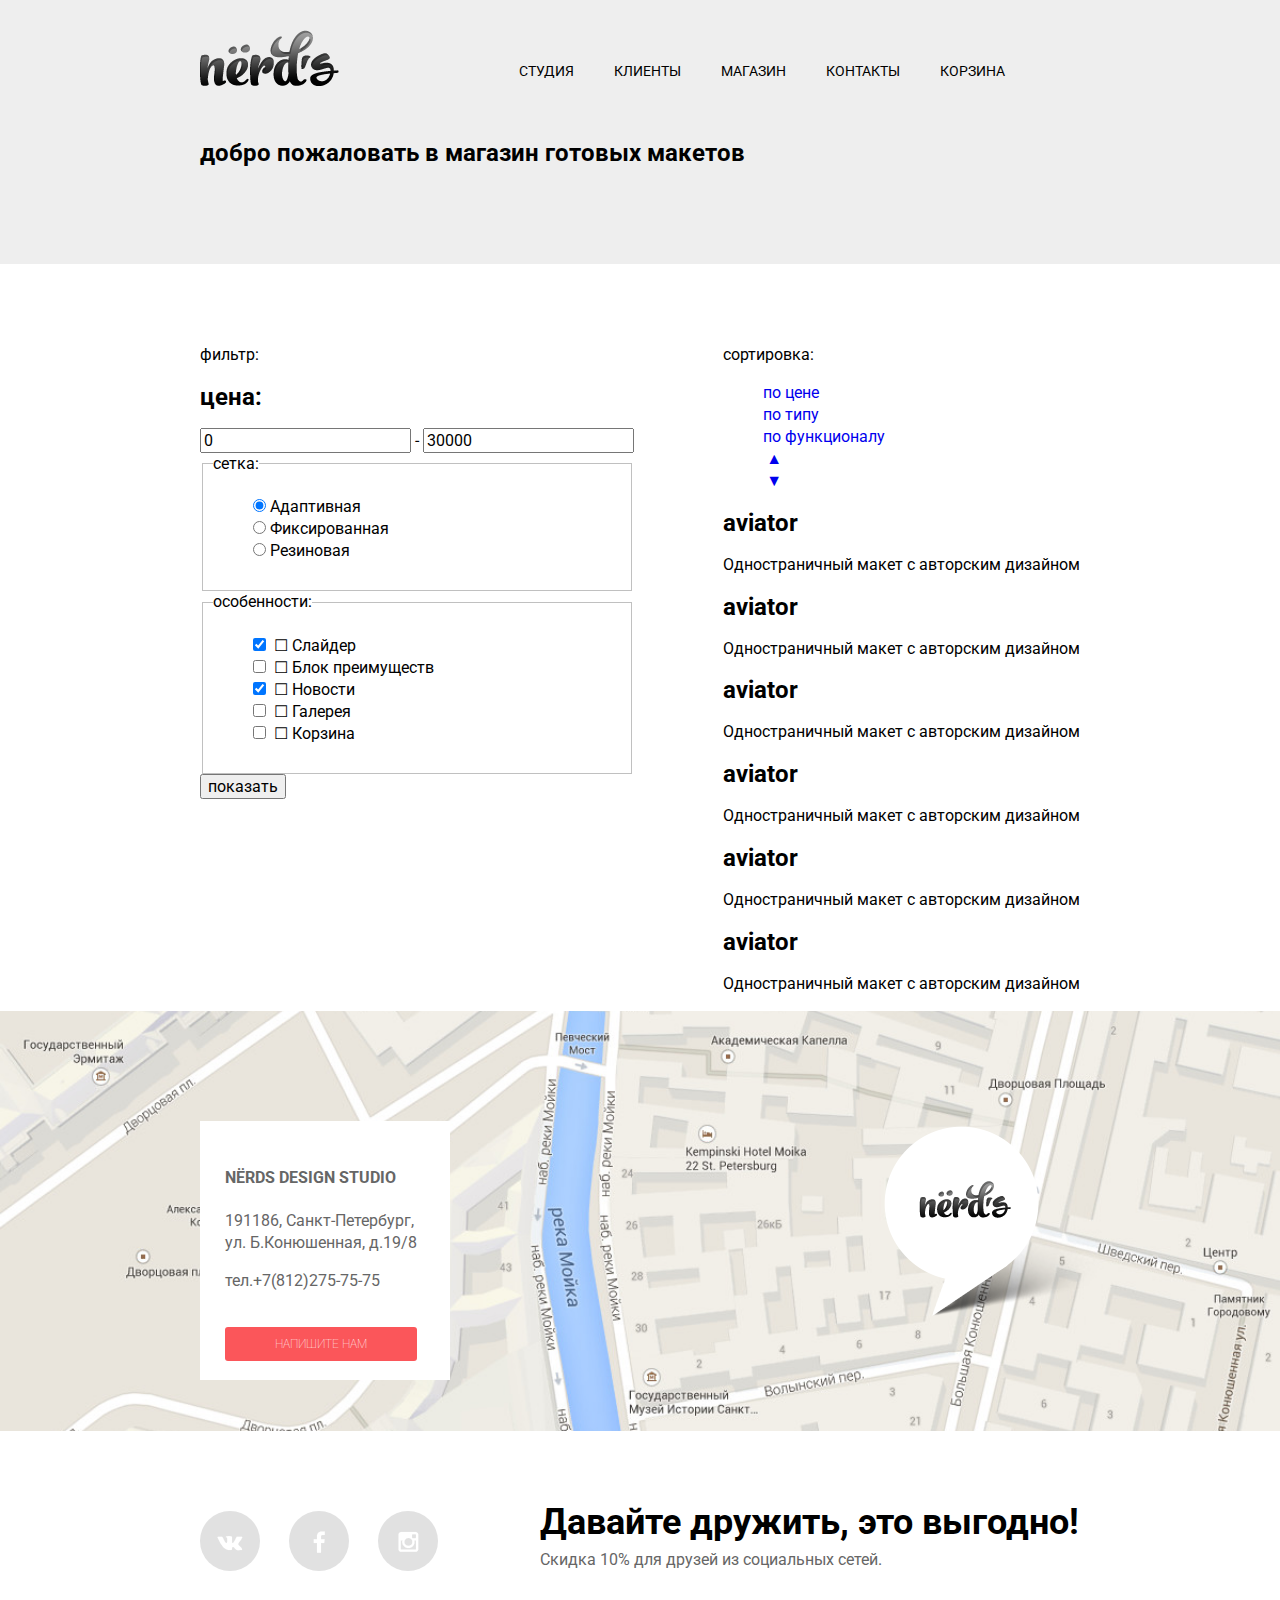
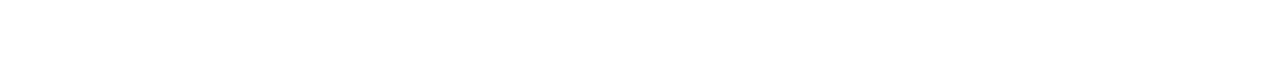
==== catalog.html @ afdeb0a8 "Комит 1" ====
﻿<!DOCTYPE html>
<html lang="en">
  <head>
    <meta charset="utf-8">
    <title>Дизайн студия «Нёрдс»</title>
    <link href="css/symbols-nerds.css" rel="stylesheet">
    <link href="css/normalize.css" rel="stylesheet">
    <link href="css/style.css" rel="stylesheet">
    <link href="https://fonts.googleapis.com/css?family=Roboto:500&subset=latin,cyrillic" rel="stylesheet" type="text/css">
  </head>
  <body> 
    <header class="main-header">
      <div class="container">
        <div class="menu-purchase clearfix">
          <div class="logo">
            <a href="index.html"><img src="img/logo-s.png"  width="139" height="56" alt="logo"></a>
          </div>
          <nav class="main-navigation">
            <ul>
              <li><a href="#">студия</a></li>
              <li><a href="#">клиенты</a></li>
              <li><a href="#">магазин</a></li>
              <li><a href="#">контакты</a></li>
              <li><a href="#">корзина</a></li>
            </ul>
          </nav>
        </div>
        <h2 class="title-catalog">добро пожаловать в магазин готовых макетов</h2>
      </div>
    </header>
    <div class="main">
      <div class="container clearfix">
        <div class="index-content index-content-catalog">
          <form action="" metod="">
            <div class="range-filter">
              <div class="filter">фильтр:</div>
              <h2 class="range-price">цена:</h2>
              <div class="range-controls">
                <div class="scale">
                  <div class="bar" style="margin-left: 10%; width: 70%"></div>
                </div>
                <div class="toggle toggle-min"></div>
                <div class="toggle toggle-max" style="left: 160px"></div>
              </div>
              <div class="price-controls">
                <label class="min-price">
                  <input name="min-price" type="text" value="0">
                </label>
                -
                <label class="max-price">
                  <input name="max-price" type="text" value="30000">
                </label>
              </div>
            </div>
            <fieldset class="supply">
              <legend>сетка:</legend>
              <ul>
                <li>
                  <input type="radio" class="radio" id="radio-1" name="radio" checked="checked"/>
                  <label for="radio-1">Адаптивная</label>
                </li>
                <li>
                  <input type="radio" class="radio" id="radio-2" name="radio"/>
                  <label for="radio-2">Фиксированная</label>
                </li>
                <li>
                  <input type="radio" class="radio" id="radio-3" name="radio"/>
                  <label for="radio-3">Резиновая</label>
                </li>
              </ul>
            </fieldset>
            <fieldset>
              <legend>особенности:</legend>
              <ul>
                <li>
                  <input type="checkbox" class="checkbox" id="checkbox-1" checked="checked" />
                  <label for="checkbox-1"><i class="icon-check-off"></i>Слайдер</label>
                </li>
                <li>
                  <input type="checkbox" class="checkbox" id="checkbox-2" />
                  <label for="checkbox-2"><i class="icon-check-off"></i>Блок преимуществ</label>
                </li>
                <li>
                  <input type="checkbox" class="checkbox" id="checkbox-3" checked="checked" />
                  <label for="checkbox-3"><i class="icon-check-off"></i>Новости</label>
                </li>
                <li>
                  <input type="checkbox" class="checkbox" id="checkbox-4" />
                  <label for="checkbox-4"><i class="icon-check-off"></i>Галерея</label>  
                </li>
                <li>
                  <input type="checkbox" class="checkbox" id="checkbox-5" />
                  <label for="checkbox-5"><i class="icon-check-off"></i>Корзина</label>  
                </li>
              </ul>
            </fieldset>
            <input class="btn-sorting" type="submit" value="показать">
          </form>
        </div>
        <div class="catalog-items">
          <div class="menu-sorting">
            <span class="range-price">сортировка:</span>
            <ul>
              <li><a href="#">по цене</a></li>
              <li><a href="#">по типу</a></li>
              <li><a href="#">по функционалу</a></li>
              <li class="up-dir active-dir"><a href="#"><i class="icon-up-dir"></i></a></li>
              <li class="down-dir"><a href="#"><i class="icon-down-dir"></i></a></li>
            </ul>
          </div>
          <article class="catalog-item catalog-item-punch">
            <span></span>
            <span></span>
            <span></span>
            <div class="actions">
              <h2 class="title-actions">aviator</h2>
              <p>Одностраничный макет с авторским дизайном</p>
              <a href="#" class="buy"></a>
            </div>
          </article>
          <article class="catalog-item catalog-item-punch">
            <span></span>
            <span></span>
            <span></span>
            <div class="actions">
              <h2 class="title-actions">aviator</h2>
              <p>Одностраничный макет с авторским дизайном</p>
              <a href="#" class="buy"></a>
            </div>
          </article>
          <article class="catalog-item catalog-item-punch">
            <span></span>
            <span></span>
            <span></span>
            <div class="actions">
              <h2 class="title-actions">aviator</h2>
              <p>Одностраничный макет с авторским дизайном</p>
              <a href="#" class="buy"></a>
            </div>
          </article>
          <article class="catalog-item catalog-item-punch">
            <span></span>
            <span></span>
            <span></span>
            <div class="actions">
              <h2 class="title-actions">aviator</h2>
              <p>Одностраничный макет с авторским дизайном</p>
              <a href="#" class="buy"></a>
            </div>
          </article>
          <article class="catalog-item catalog-item-punch">
            <span></span>
            <span></span>
            <span></span>
            <div class="actions">
              <h2 class="title-actions">aviator</h2>
              <p>Одностраничный макет с авторским дизайном</p>
              <a href="#" class="buy"></a>
            </div>
          </article>
          <article class="catalog-item catalog-item-punch">
            <span></span>
            <span></span>
            <span></span>
            <div class="actions">
              <h2 class="title-actions">aviator</h2>
              <p>Одностраничный макет с авторским дизайном</p>
              <a href="#" class="buy"></a>
            </div>
          </article>
        </div>
      </div>
      <div class="contacts">
        <div class="container clearfix">
          <div class="block-contacts">
            <h4>NЁRDS DESIGN STUDIO</h4>
            <p class="adress">191186, Санкт-Петербург,
            ул. Б.Конюшенная, д.19/8</p>
            <p class="number">тел.+7(812)275-75-75</p>
            <a href="#" class="btn btn-write">напишите нам</a>
          </div>
          <img class="cloud" src="img/map-marker.png" alt="" width="231" height="190">
        </div>
      </div>
    </div>
    <footer class="main-footer">
      <div class="container">
        <div class="social">
          <a class="social-btn social-btn-vk" href="#"></a>
          <a class="social-btn social-btn-fb" href="#"></a>
          <a class="social-btn social-btn-inst" href="#"></a>
        </div>
        <div class="sale">
         <h4>Давайте дружить, это выгодно!</h4>
         <p>Скидка 10% для друзей из социальных сетей.</p>
        </div>
      </div>
    </footer>
  </body>
</html>
---- css/symbols-nerds.css ----
@font-face {
  font-weight: normal;
  font-style: normal;

  font-family: "symbols-nerds";
  src: url("../fonts/symbols-nerds.woff") format("woff"),
       url("../fonts/symbols-nerds.woff2") format("woff2");
}

[class^="icon-"]::before,
[class*=" icon-"]::before {
  display: inline-block;
  width: 1em;
  margin-right: 0.2em;
  margin-left: 0.2em;

  font-weight: normal;
  line-height: 1em;
  font-family: "symbols-nerds";
  text-align: center;
  text-transform: none;
  text-decoration: inherit;
  font-style: normal;
  font-variant: normal;

  speak: none;
}

.icon-basket::before { content: "\62"; } /* "b" */
.icon-facebook::before { content: "\66"; } /* "f" */
.icon-twitter::before { content: "\74"; } /* "t" */
.icon-vk::before { content: "\76"; } /* "v" */
.icon-up-dir::before { content: "\25b2"; } /* "▲" */
.icon-down-dir::before { content: "\25bc"; } /* "▼" */
.icon-circle::before { content: "\25cb"; } /* "○" */
.icon-circle-dot::before { content: "\25cf"; } /* "●" */
.icon-check-off::before { content: "\2610"; } /* "☐" */
.icon-check-on::before { content: "\2611"; } /* "☑" */
.icon-instagramm::before { content: "📷"; } /* "\1f4f7" */
---- css/style.css ----
body{
  min-width: 900px;
  font-family: "Roboto", "Arial", sans-serif;
  font-size: 16px;
  line-height: 1.375em;
  color: #000;
  background-color: #fff;
  padding: 0;
  margin: 0;
}
a{
  text-decoration: none;
}
li{
  list-style: none;
}
.clearfix{
  content: '';
  display: table;
  clear: both;
}
.container{
  width: 880px;
  margin: 0 auto;
  padding: 0 10px;
}
.btn{
  padding: 10px 40px;
  background: #fb565a;
  border-radius: 3px;
  font-size: 12px;
  text-transform: uppercase;
  font-weight: 100;
  color: #fff;
}
.btn:hover{
  background: #d6494d;
}
.btn:focus{
  background: #b63538;
}
.main-header{
  background: #eeeeee;
  padding-bottom: 80px;
  margin-bottom: 80px;
}
.menu-purchase{
  margin-bottom: 50px;
}
.logo{ 
  margin-top: 30px;
  margin-right: 180px;
  float: left;
}
.main-navigation{
  margin-top: 60px;
  float: right;
}
.main-navigation ul{
  padding: 0;
  margin: 0;
  font-size: 0;
}
.main-navigation li{
  display: inline-block;
  margin-right: 40px;
}
.main-navigation ul a{
  font-size: 14px;
  color: #000;
  text-transform: uppercase;
  padding-bottom: 5px;
}
.main-navigation ul a:hover{
  border-bottom: 2px solid #fb565a;
}
.gallery,
.slider{
  position: relative;
}
figure{
  margin: 0;
}
.slider-1{
  max-width: 366px;
}
.slider-2{
  max-width: 470px;
}
.slider-3{
  max-width: 470px;
}
.slider h3{
  font-size: 36px;
  line-height: 36px;
  padding-top: 25px;
  margin: 0;
}
.slider p{
  margin-bottom: 30px;
}
.btn-slider{
  padding: 10px 70px;
}
.slider-1::after{
  content: "";
  position: absolute;
  z-index: 1;
  top: -10px;
  left: 485px;
  width: 338px;
  height: 231px;
  background-image: url("../img/sprite-slider.png");
  background-repeat: no-repeat;
  background-position: -20px -308px;
}
.slider-2::after{
  content: "";
  position: absolute;
  z-index: 1;
  top: -9px;
  left: 641px;
  width: 230px;
  height: 249px;
  background-image: url("../img/sprite-slider.png");
  background-repeat: no-repeat;
  background-position: -20px -20px;
}
.slider-3::after{
  content: "";
  position: absolute;
  z-index: 1;
  top: -34px;
  left: 493px;
  width: 333px;
  height: 319px;
  background-image: url("../img/sprite-slider.png");
  background-repeat: no-repeat;
  background-position: -25px -580px;
}
.gallery input{
  position: absolute;
  opacity: 0;
}
.slider-controls{
  position: absolute;
  top: 195px;
  left: 44%;
  text-align: center;
  z-index: 100;
}
.radio-slider1:checked ~ .slider-controls label[for="btn-1"],
.radio-slider2:checked ~ .slider-controls label[for="btn-2"],
.radio-slider3:checked ~ .slider-controls label[for="btn-3"]{
  background: #c5c5c5;
}
.slider-controls label{
  display: inline-block;
  width: 4px;
  height: 4px;
  border: 2px solid #fff;
  border-radius: 50%;
  vertical-align: top;
  margin-right: 5px;
  cursor: pointer;
  background: #fff;
}
.slider{
  display: none
}
#btn-1:checked ~ .gallery-content .slider-1{
  display: block
}
#btn-2:checked ~ .gallery-content .slider-2{
  display: block
}
#btn-3:checked ~ .gallery-content .slider-3{
  display: block
}
.services-block,
.about-us{
  margin-bottom: 75px;
  padding-bottom: 80px;
  border-bottom: 2px solid #f4f4f4;
}
.services{
  max-width: 240px;
  float: left;
  margin-right: 80px;
}
.services:last-child{
  margin-right: 0;
}
.services img{
  width: 240px;
  height: 124px;
}
.services h3{
  text-transform: uppercase;
}
.services p{
  font-size: 15px;
  color: #283136;
  margin-bottom: 35px;
}
.btn-oder2{
  background: #00ca74;
}
.btn-oder3{
  background: #efc84a;
}
.btn-oder2:hover{
  background: #01a25e;
}
.btn-oder2:focus{
  background: #009053;
}
.btn-oder3:hover{
  background: #d6ae2c;
}
.btn-oder3:focus{
  background: #c09b24;
}
.about-us{
  margin-bottom: 45px;
}
.about-us-left{
  float: left;
  width: 575px;
  margin-right: 65px;
}
.about-us-left h3{
  font-size: 35px;
  line-height: 36px;
  font-weight: 100;
  margin: 0;
  margin-bottom: 20px;
}
.about-us-left p{
  margin: 0;
  margin-bottom: 30px;
  color: #283136;
}
.about-us-left-list p,
.about-us-right p{
  text-transform: uppercase;
  color: #283136;
  margin-bottom: 15px;
}
.line,
.about-work{
  margin: 0;
  padding: 0;
  font-size: 0;
}
.line li,
.about-work li{
  position: relative;
  padding-left: 35px;
  font-size: 16px;
  color: #283136;
}
.line li::before,
.about-work li::before{
  content: "";
  position: absolute;
  left: 0px;
  bottom: 11px;
  width: 25px;
  height: 2px;
  background: #fc8e91;
}
.about-us-right{
  position: relative;
  float: left;
  width: 240px;

}
.about-us-right img{
  margin: 0;
  margin-bottom: 55px;
  padding: 0 25px 35px 25px;
  border-bottom: 1px solid #cfd6da;
}
.about-us-right span{
  display: inline-block;
  position: absolute;
  padding: 0 10px;
  bottom: 150px;
  left: 69px;
  background: #fff;
}
.partners{
  margin: 0;
  padding: 0 15px;
  padding-bottom: 30px;
  border-bottom: 2px solid #f4f4f4;
  margin-bottom: 85px;
}
.logo-link{
  margin-right: 120px;
}
.logo-link:last-child{
  margin-right: 0;
}
.logo-link img{
  width: 197px;
}
.glukhanko,
.html-acmd,
.borodinski{
  opacity: 0.3;
}
.glukhanko{
  margin-bottom: 20px;
}
.glukhanko:hover,
.html-acmd:hover,
.borodinski:hover{
  opacity: 1;
}
.contacts{
  position: relative;
  height: 420px;
  background: url(../img/background-contact.jpg) no-repeat 50% 50%;
  margin-bottom: 80px;
  background-size: 100% 450px;
}
.block-contacts{
  width: 200px;
  padding: 25px;
  background: #fff;
  margin-top: 110px;
  color: #666666;
}
.block-contacts .number{
  margin-bottom: 40px;
}
.btn-write{
  padding-left: 50px;
  padding-right: 50px;
}
.cloud{
  position: absolute;
  top: 115px;
  right: 165px;
}
.social{
  float: left;
  width: 240px;
  margin-right: 80px;
  margin-bottom: 80px;
}
.social-btn{
  display: inline-block;
  width: 60px;
  height: 60px;
  border-radius: 50%;
  margin-right: 25px;
  background: #e1e1e1 url(../img/sprite-icon.png) no-repeat center;
}
.social-btn:last-child{
  margin-right: 0;
}
.social-btn-vk{
  background-position: -3px -179px;
}
.social-btn-fb{
  background-position: 4px -61px;
}
.social-btn-inst{
  background-position: 0px -123px;
}
.social-btn-vk:hover{
  background: #fb565a url("../img/sprite-icon.png") no-repeat -3px -179px;
}
.social-btn-vk:focus{
  background: #b63538 url("../img/sprite-icon.png") no-repeat -3px -179px;
}
.social-btn-fb:hover{
  background: #fb565a url("../img/sprite-icon.png") no-repeat 4px -61px;
}
.social-btn-fb:focus{
  background: #b63538 url("../img/sprite-icon.png") no-repeat 4px -61px;
}
.social-btn-inst:hover{
  background: #fb565a url("../img/sprite-icon.png") no-repeat 0px -123px;
}
.social-btn-inst:focus{
  background: #b63538 url("../img/sprite-icon.png") no-repeat 0px -123px;
}
.sale{
  float: right;
  width: 540px;
  margin-bottom: 80px;
}
.sale h4{
  margin: 0;
  margin-bottom: 15px;
  font-size: 36px;
}
.sale p{
  color: #666666;
}
.pop-up{
  top: 0;
  background: #fff;
  z-index: 500;
  box-shadow: 0 20px 40px 10px rgba(10,10,10,.5);
  position: absolute;
  left: 26%;
  margin-top: 1508px;
}
.write-us{
  padding: 50px 80px 40px;
}
.modal-content-close{
  top: 9px;
  right: 9px;
  width: 43px;
  height: 43px;
  font-size: 0;
  cursor: pointer;
  background: #fb565a url("../img/sprite-icon.png") no-repeat;
  background-position: -9px -9px;
  border-radius: 50%;
  border: none;
  position: absolute;
}
.modal-content-close:hover{
  background: #d6494d url("../img/sprite-icon.png") no-repeat;
  background-position: -9px -9px;
  outline: none;
}
.modal-content-close:focus{
  background: #b63538 url("../img/sprite-icon.png") no-repeat;
  background-position: -9px -9px;
  outline: none;
}
.col-1-2{
  float: left;
  width: 230px;
}
.write-us fieldset,
.write-us-buy fieldset{
  padding: 0;
  margin: 0;
  border: none;
}
.write-us fieldset:first-child{
  margin-bottom: 25px;
}
.col-1-2:first-child{
  padding-right: 10px;
}
.main-block{
  margin-bottom: 50px;
}
.main-block label{
  display: block;
  padding-bottom: 5px;
  font-size: 16px;
}
.your-name,
.your-email,
.e-mail{
  display: block;
  padding: 10px 15px;
  width: 100%;
  font-family: "Roboto", "Arial", sans-serif;
  font-size: 13px;
  border-radius: 5px;
  outline: none;
  box-shadow: none;
  border: 2px solid #d7dcde;
  resize: none;
  box-sizing: border-box;
}
textarea::placeholder,
.your-email::placeholder,
.your-name::placeholder{
  color: #d7dcde;
}
.your-name:focus,
.your-email:focus,
.e-mail:focus{
  border-color: #ee3643;
}
.your-email:hover,
.your-name:hover{
  background: #fff;
}
.e-mail {
  height: 120px;
}
.send-btn{
  float: left;
  padding: 10px 200px;
  font-size: 14px;
  text-transform: uppercase;
}
.write-us{
  display: none;
}
@keyframes bounce{
  0%   {transform: translateY(400px);}
  70%  {transform: translateY(-40px);}
  90%  {transform: translateY(20px);}
  100% {transform: translateY(0px);}
}
.write-us-show{
  display: block;
  animation: bounce 0.6s;
}
@keyframes shake {
  0% 100%             {transform: translateX(0);}
  10% 30% 50% 70% 90% {transform: translateX(-10px);}
  20% 40% 60% 80%     {transform: translateX(10px);}
}
/**/
.index-content{
  float: left;
}
.catalog-items{
  float: right;
}
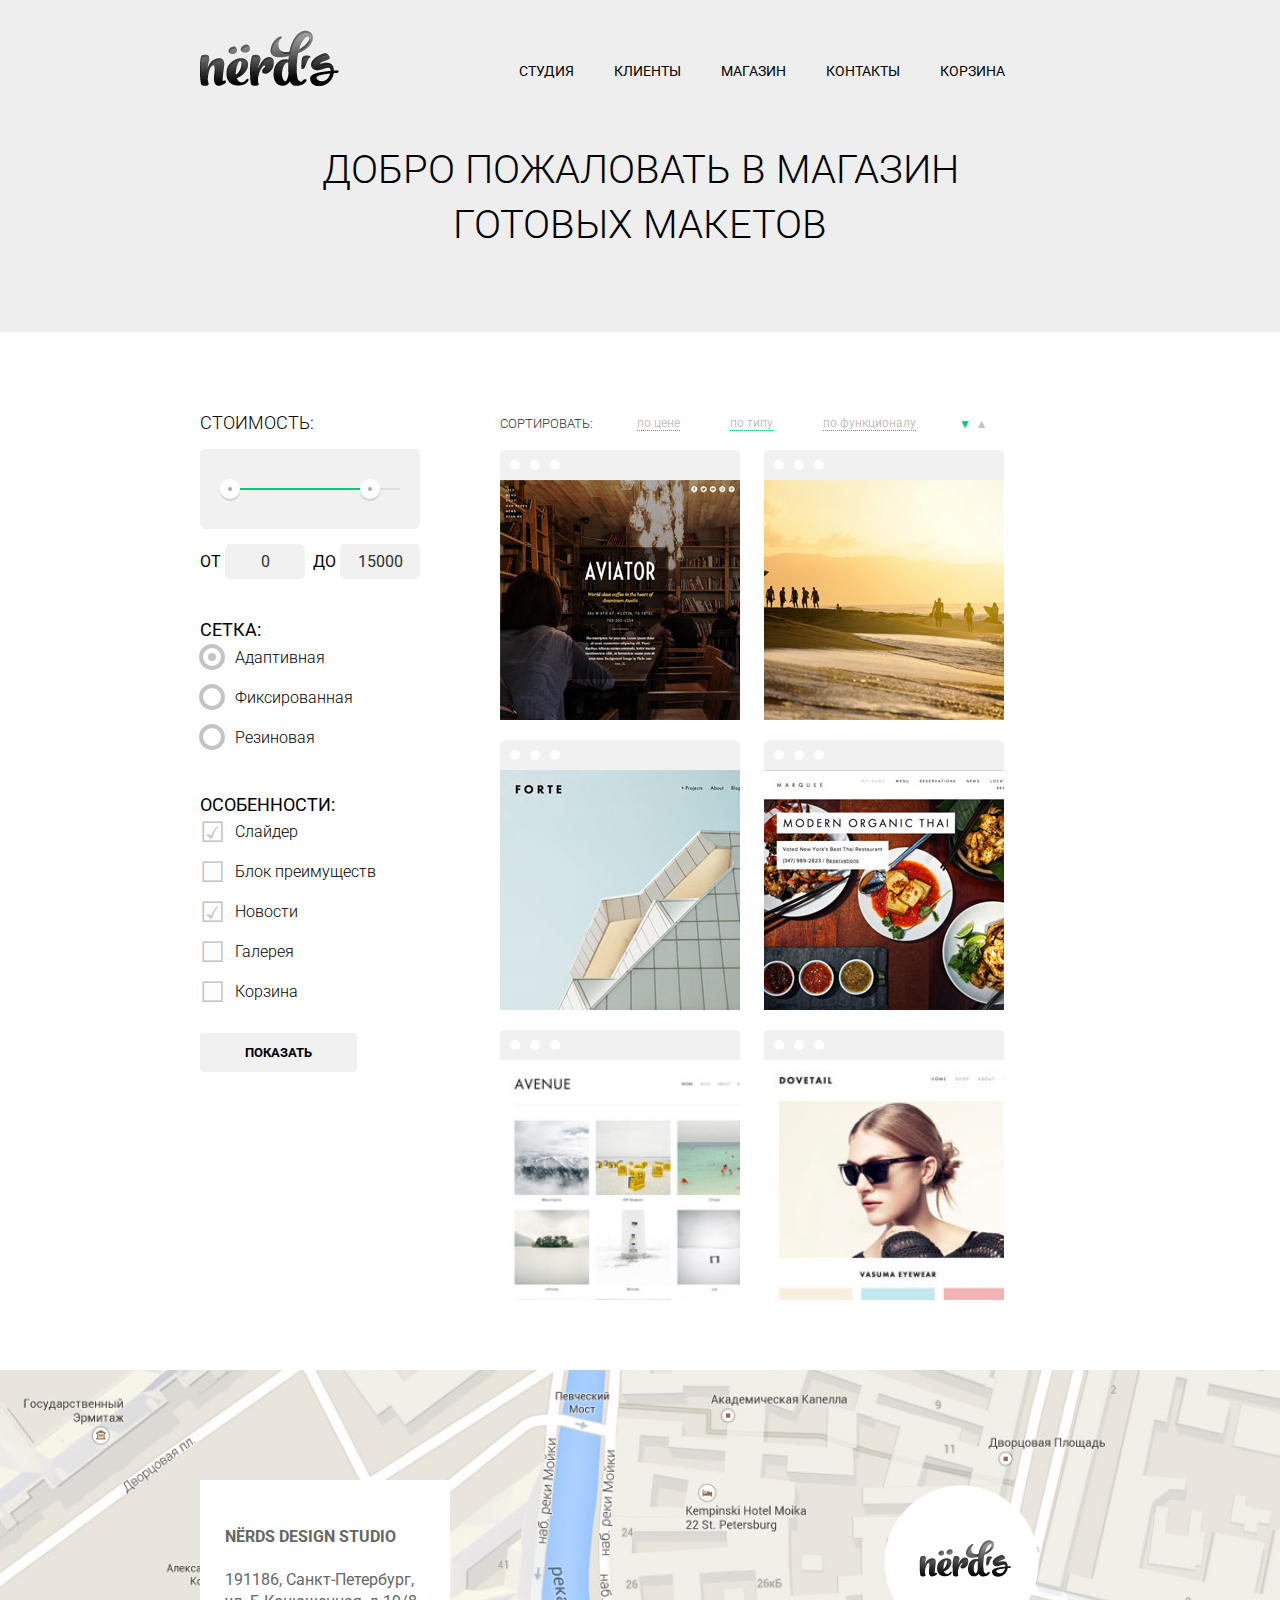
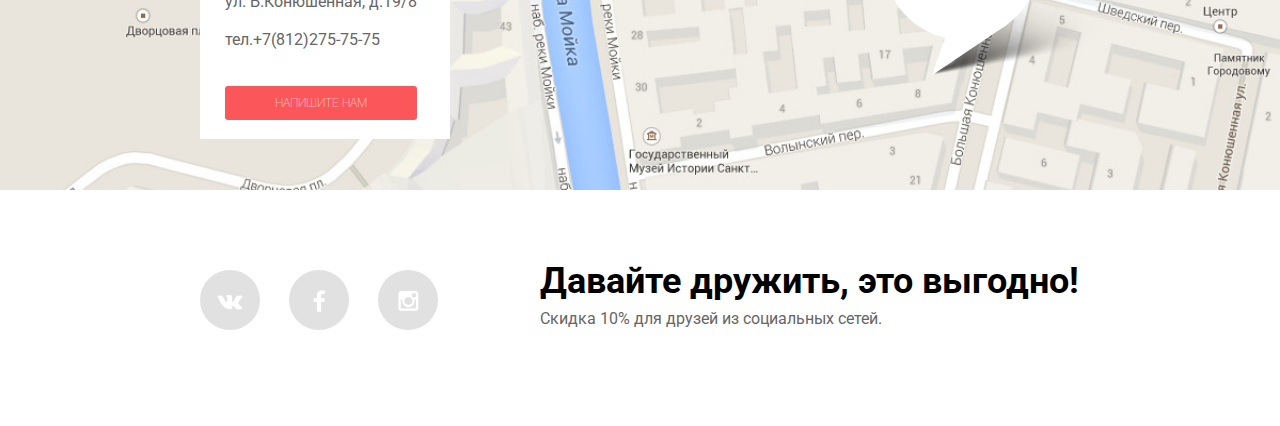
==== commit c8f7f006: "Финальная доработка" ====
--- a/catalog.html
+++ b/catalog.html
@@ -1,5 +1,5 @@
 ﻿<!DOCTYPE html>
-<html lang="en">
+<html lang="ru">
   <head>
     <meta charset="utf-8">
     <title>Дизайн студия «Нёрдс»</title>
@@ -33,8 +33,7 @@
         <div class="index-content index-content-catalog">
           <form action="" metod="">
             <div class="range-filter">
-              <div class="filter">фильтр:</div>
-              <h2 class="range-price">цена:</h2>
+              <h2 class="range-price">стоимость:</h2>
               <div class="range-controls">
                 <div class="scale">
                   <div class="bar" style="margin-left: 10%; width: 70%"></div>
@@ -43,12 +42,13 @@
                 <div class="toggle toggle-max" style="left: 160px"></div>
               </div>
               <div class="price-controls">
+                от
                 <label class="min-price">
                   <input name="min-price" type="text" value="0">
                 </label>
-                -
+                до
                 <label class="max-price">
-                  <input name="max-price" type="text" value="30000">
+                  <input name="max-price" type="text" value="15000">
                 </label>
               </div>
             </div>
@@ -99,73 +99,73 @@
         </div>
         <div class="catalog-items">
           <div class="menu-sorting">
-            <span class="range-price">сортировка:</span>
+            <span class="range-price">сортировать:</span>
             <ul>
               <li><a href="#">по цене</a></li>
               <li><a href="#">по типу</a></li>
               <li><a href="#">по функционалу</a></li>
-              <li class="up-dir active-dir"><a href="#"><i class="icon-up-dir"></i></a></li>
-              <li class="down-dir"><a href="#"><i class="icon-down-dir"></i></a></li>
+              <li class="up-dir active-dir"><a href="#"><i class="icon-down-dir"></i></a></li>
+              <li class="down-dir"><a href="#"><i class="icon-up-dir"></i></a></li>
             </ul>
           </div>
-          <article class="catalog-item catalog-item-punch">
+          <article class="catalog-item aviator">
             <span></span>
             <span></span>
             <span></span>
             <div class="actions">
               <h2 class="title-actions">aviator</h2>
               <p>Одностраничный макет с авторским дизайном</p>
-              <a href="#" class="buy"></a>
-            </div>
-          </article>
-          <article class="catalog-item catalog-item-punch">
-            <span></span>
-            <span></span>
-            <span></span>
-            <div class="actions">
-              <h2 class="title-actions">aviator</h2>
-              <p>Одностраничный макет с авторским дизайном</p>
-              <a href="#" class="buy"></a>
-            </div>
-          </article>
-          <article class="catalog-item catalog-item-punch">
-            <span></span>
-            <span></span>
-            <span></span>
-            <div class="actions">
-              <h2 class="title-actions">aviator</h2>
-              <p>Одностраничный макет с авторским дизайном</p>
-              <a href="#" class="buy"></a>
-            </div>
-          </article>
-          <article class="catalog-item catalog-item-punch">
-            <span></span>
-            <span></span>
-            <span></span>
-            <div class="actions">
-              <h2 class="title-actions">aviator</h2>
-              <p>Одностраничный макет с авторским дизайном</p>
-              <a href="#" class="buy"></a>
-            </div>
-          </article>
-          <article class="catalog-item catalog-item-punch">
-            <span></span>
-            <span></span>
-            <span></span>
-            <div class="actions">
-              <h2 class="title-actions">aviator</h2>
-              <p>Одностраничный макет с авторским дизайном</p>
-              <a href="#" class="buy"></a>
-            </div>
-          </article>
-          <article class="catalog-item catalog-item-punch">
-            <span></span>
-            <span></span>
-            <span></span>
-            <div class="actions">
-              <h2 class="title-actions">aviator</h2>
-              <p>Одностраничный макет с авторским дизайном</p>
-              <a href="#" class="buy"></a>
+              <a href="#" class="btn buy">8000 p.</a>
+            </div>
+          </article>
+          <article class="catalog-item sunset">
+            <span></span>
+            <span></span>
+            <span></span>
+            <div class="actions">
+              <h2 class="title-actions">sunset</h2>
+              <p>Интернет-магазин с личным кабинетом</p>
+              <a href="#" class=" btn buy">10000 р.</a>
+            </div>
+          </article>
+          <article class="catalog-item forte">
+            <span></span>
+            <span></span>
+            <span></span>
+            <div class="actions">
+              <h2 class="title-actions">forte</h2>
+              <p>Отличный макет для личного блока</p>
+              <a href="#" class="btn buy">5000 р.</a>
+            </div>
+          </article>
+          <article class="catalog-item modern">
+            <span></span>
+            <span></span>
+            <span></span>
+            <div class="actions">
+              <h2 class="title-actions">modern organic thai</h2>
+              <p>Сайт для ресторана быстрого питания</p>
+              <a href="#" class="btn buy">12000 р.</a>
+            </div>
+          </article>
+          <article class="catalog-item avenue">
+            <span></span>
+            <span></span>
+            <span></span>
+            <div class="actions">
+              <h2 class="title-actions">avenue</h2>
+              <p>Макет для блога о путешествиях</p>
+              <a href="#" class="btn buy">8000 р.</a>
+            </div>
+          </article>
+          <article class="catalog-item dovetail">
+            <span></span>
+            <span></span>
+            <span></span>
+            <div class="actions">
+              <h2 class="title-actions">dovetail</h2>
+              <p>Интернет-магазин с галереей товаров</p>
+              <a href="#" class="btn buy">14000 р.</a>
             </div>
           </article>
         </div>
--- a/css/style.css
+++ b/css/style.css
@@ -1,4 +1,3 @@
-
 body{
   min-width: 900px;
   font-family: "Roboto", "Arial", sans-serif;
@@ -519,9 +518,406 @@
   20% 40% 60% 80%     {transform: translateX(10px);}
 }
 /**/
+.title-catalog{
+  width: 655px;
+  margin: 0 auto;
+  font-size: 40px;
+  line-height: 1.375em;
+  text-transform: uppercase;
+  text-align: center;
+  font-weight: 300;
+}
 .index-content{
+  width: 880px;
+  margin: 0;
+  margin-bottom: 50px;
+}
+.index-content-catalog{
   float: left;
+  width: 220px;
+  margin-right: 80px;
+}
+.index-content-catalog form{
+  left: 0;
+  font-family: "Roboto", "Arial", sans-serif;
+}
+.index-content-catalog fieldset{
+  width: 220px;
+  margin: 0;
+  margin-left: -10px;
+  margin-top: 15px;
+  border: none;
+  outline: none;
+}
+legend{
+  font-size: 18px;
+  text-transform: uppercase;
+}
+fieldset ul{
+  margin: 0;
+  margin-left: -35px;
+}
+fieldset ul li{
+  margin-bottom: 18px;
+  font-size: 16px;
+  font-weight: 300;
+  list-style: none;
+}
+.range-filter {
+  width: 220px;
+  padding-bottom: 25px;
+}
+.range-filter .filter{
+  font-size: 13px;
+  width: 190px;
+  padding: 8px 10px;
+  padding-left: 20px;
+  margin-bottom: 15px;
+  text-align: left;
+  color: #283136;
+  text-transform: uppercase;
+  border-radius: 5px;
+  outline: none;
+  background: #f1f1f1;
+}
+.range-price{
+  margin: 0;
+  margin-bottom: 15px;
+  font-size: 18px;
+  font-weight: 300;
+  text-transform: uppercase;
+}
+.range-controls {
+  position: relative;
+  height: 41px;
+  padding-top: 39px;
+  padding-right: 20px;
+  padding-left: 20px;
+  margin-top: 15px;
+  margin-bottom: 15px;
+  border-radius: 5px;
+  background: #f1f1f1;
+}
+.range-controls .scale{
+  height: 2px;
+  background: #d7dcde;
+}
+.range-controls .bar{
+  width: 70%;
+  height: 2px;
+  background: #00ca74;
+}
+.range-controls .toggle{
+  position: absolute;
+  top: 30px;
+  left: 0px;
+  width: 4px;
+  height: 4px;
+  cursor: pointer;
+  border: 8px solid #fff;
+  border-radius: 50%;
+  background: #ababab;
+  box-shadow: 0 2px 1px 0 #cfcfcf;
+}
+.range-controls .toggle-min{
+  left: 20px;
+}
+.range-controls .toggle-max{
+
+}
+.price-controls {
+  max-width: 220px;
+  margin: 0;
+  text-transform: uppercase;
+}
+.price-controls label {
+  font-size: 16px;
+  display: inline-block;
+  width: 38%;
+}
+.max-price {
+  float: right;
+  text-align: right;
+}
+.price-controls input {
+  font-size: 16px;
+  width: 60px;
+  padding: 8px 10px;
+  text-align: center;
+  color: #283136;
+  border: none;
+  border-radius: 5px;
+  outline: none;
+  background: #f1f1f1;
+}
+.btn-sorting{
+  padding: 12px 45px;
+  margin-right: 10px;
+  font-size: 13px;
+  font-weight: bold;
+  text-transform: uppercase;
+  color: black;
+  border-radius: 3px;
+  background: #f1f1f1;
+  border: none;
+  outline: none;
+}
+.btn-sorting:hover{
+
+}
+.btn-sorting:focus{
+
+}
+.checkbox{
+  vertical-align: top;
+  width: 17px;
+  height: 17px;
+  margin: 0 3px 0 0;
+}
+.checkbox + label{
+  cursor: pointer;
+}
+.checkbox:not(checked){
+  position: absolute;
+  opacity: 0;
+}
+.checkbox:not(checked) + label{
+  position: relative;
+  padding: 0 0 0 30px;
+}
+.icon-check-off{
+  position: absolute;
+  color: #c4c4c4;
+  top: -3px;
+  left: -12px;
+  font-size: 28px;
+}
+input:checked ~ label > .icon-check-off:before{
+  content: '\2611';
+  position: absolute;
+  color: #c4c4c4;
+  top: 0px;
+  left: 7px;
+  width: 23px;
+  height: 23px;
+  margin: 0;
+}
+.radio{
+  vertical-align: top;
+  width: 17px;
+  height: 17px;
+  margin: 0 3px 0 0;
+}
+.radio + label {
+  cursor: pointer;
+}
+.radio:not(checked) {
+  position: absolute;
+  opacity: 0;
+}
+.radio:not(checked) + label {
+  position: relative;
+  padding-left: 30px;
+}
+.radio:not(checked) + label:before {
+  content: '';
+  position: absolute;
+  top: -4px;
+  left: -6px;
+  width: 18px;
+  height: 18px;
+  border: 4px solid #c4c4c4;
+  border-radius: 50%;
+}
+.radio:not(checked) + label:after {
+  content: '';
+  position: absolute;
+  top: 5px;
+  left: 3px;
+  width: 8px;
+  height: 8px;
+  border-radius: 50%;
+  background: #c4c4c4;
+  opacity: 0;
+  transition: all .2s;
+}
+.radio:checked + label:after {
+  opacity: 1;
 }
 .catalog-items{
+  float: left;
+  width: 560px;
+  margin-bottom: 50px;
+  /*font-size: 0;*/
+}
+.menu-sorting{
+  width: 560px;
+  border-radius: 5px;
+  margin-bottom: 15px;
+  font-family: "Roboto", "Arial", sans-serif;
+  
+}
+.menu-sorting ul{
   float: right;
-}+  margin: 0;
+  margin-right: 70px;
+  padding: 0;
+  font-size: 0;
+}
+.menu-sorting ul li{
+  display: inline-block;
+  vertical-align: top;
+  margin-right: 50px;
+}
+.menu-sorting .up-dir,
+.menu-sorting .down-dir{
+  margin-right: 0;
+  margin-top: 1px;
+}
+.menu-sorting .up-dir{
+  margin-left: -10px;
+}
+.active-dir i{
+  color: #00ca74;
+}
+.menu-sorting .range-price{
+  font-size: 13px;
+  vertical-align: middle;
+  color: #283136;
+}
+.menu-sorting a{
+  font-size: 12px;
+  text-align: left;
+  border-bottom: 1px dotted #00ca74;
+  color: #c6c2bd;
+}
+.menu-sorting a i{
+  font-size: 12px;
+}
+.menu-sorting a:hover{
+  color: #151515;
+  border-bottom: 1px solid #00ca74;
+}
+.menu-sorting a:focus{
+  color: #ee3c49;
+  border-bottom: none;
+}
+.up-dir a,
+.down-dir a{
+  border-bottom: none;
+}
+.up-dir a:hover,
+.down-dir a:hover{
+  border-bottom: none;
+}
+.catalog-item{
+  width: 240px;
+  min-height: 270px;
+  margin: 0 20px 20px 0;
+  font-size: 17px;
+  font-weight: 600;
+  position: relative;
+  display: inline-block;
+  vertical-align: top;
+  text-align: center;
+  border-radius: 5px 5px 0 0;
+  
+}
+.catalog-item:nth-child(4n+3){
+  margin-right: 0;
+}
+.catalog-item .actions{ 
+  display: none;
+ }
+.catalog-item span{
+  display: inline-block;
+  float: left;
+  width: 10px;
+  height: 10px;
+  margin: 10px 0px 10px 10px;
+  border-radius: 50%;
+  background: #fff;
+ }
+ .aviator{
+  background: #f1f1f1 url(../img/aviator.jpg) no-repeat 0 30px;
+ }
+ .sunset{
+  background: #f1f1f1 url(../img/sunset.jpg) no-repeat 0 30px;
+ }
+ .forte{
+  background: #f1f1f1 url(../img/forte.jpg) no-repeat 0 30px;
+ }
+ .modern{
+  background: #f1f1f1 url(../img/modern.jpg) no-repeat 0 30px;
+ }
+ .avenue{
+  background: #f1f1f1 url(../img/avenue.jpg) no-repeat 0px 30px;
+  background-size: cover;
+ }
+ .dovetail{
+  background: #f1f1f1 url(../img/dovetail.jpg) no-repeat 0px 30px;
+  background-size: cover;
+ }
+ .catalog-item .actions{ 
+  width: 200px;
+  height: 130px;
+  margin: auto;
+  margin-top: 50px;
+  padding: 35px 0;
+  
+  background: #fff; 
+  text-align: center;
+ }
+.actions .title-actions{
+  font-size: 18px;
+  font-weight: 600;
+  margin: 0;
+  text-transform: uppercase;
+}
+.actions p{
+  margin: 15px 20px 35px 20px;
+  font-size: 14px;
+  font-weight: 100;
+  line-height: 16px;
+  color: #283136;
+}
+.actions .buy{
+  font-size: 18px;
+  text-transform: uppercase;
+}
+.forte p{
+  margin: 15px 32px 35px 32px;
+}
+.modern p{
+  margin: 5px 20px 23px 20px;
+}
+.avenue p{
+  margin: 15px 40px 35px 40px;
+}
+.dovetail p{
+  margin: 15px 35px 35px 35px;
+}
+.aviator:hover{
+  background: #797979 url(../img/aviator.jpg) no-repeat 0 30px;
+ }
+ .sunset:hover{
+  background: #797979 url(../img/sunset.jpg) no-repeat 0 30px;
+ }
+ .forte:hover{
+  background: #797979 url(../img/forte.jpg) no-repeat 0 30px;
+ }
+ .modern:hover{
+  background: #797979 url(../img/modern.jpg) no-repeat 0 30px;
+ }
+ .avenue:hover{
+  background: #797979 url(../img/avenue.jpg) no-repeat 0 30px;
+  background-size: cover;
+ }
+ .dovetail:hover{
+  background: #797979 url(../img/dovetail.jpg) no-repeat 0 30px;
+  background-size: cover;
+ }
+.catalog-item:hover .actions{
+  display: block;
+}
+
